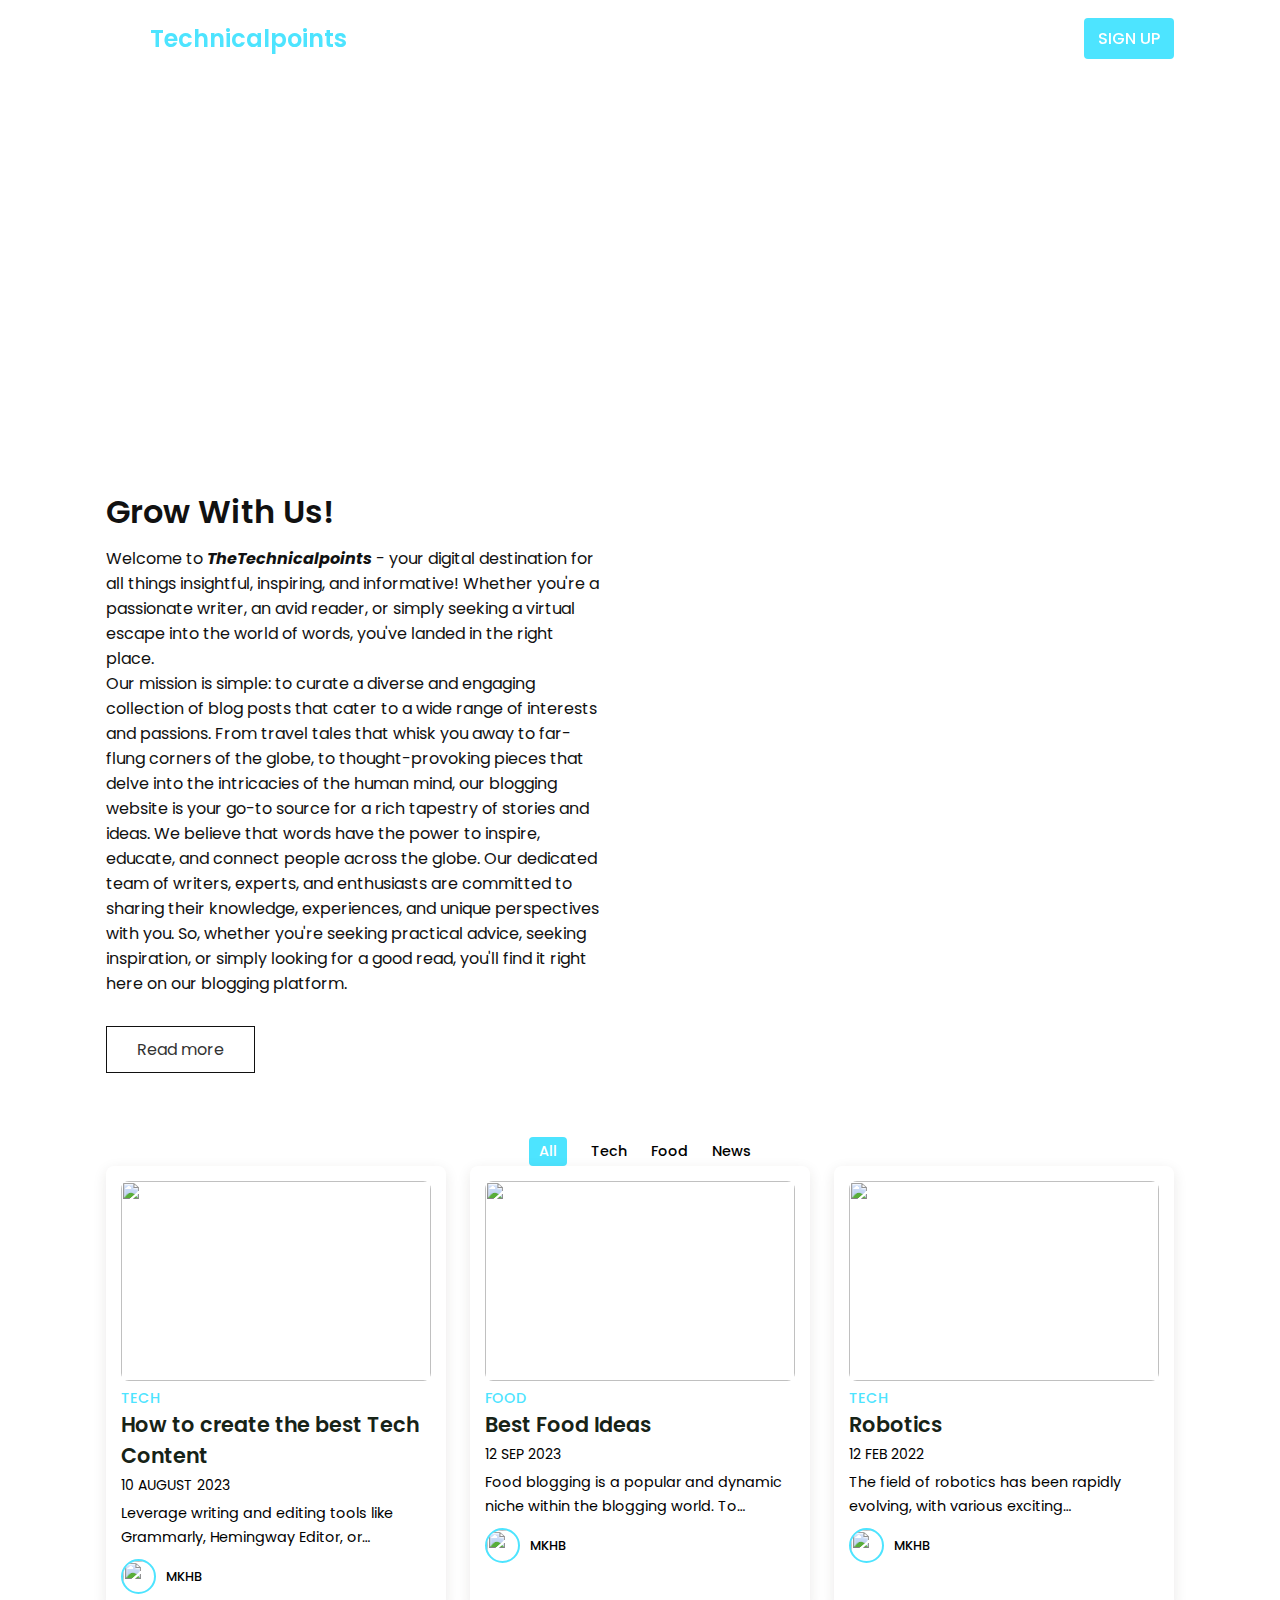
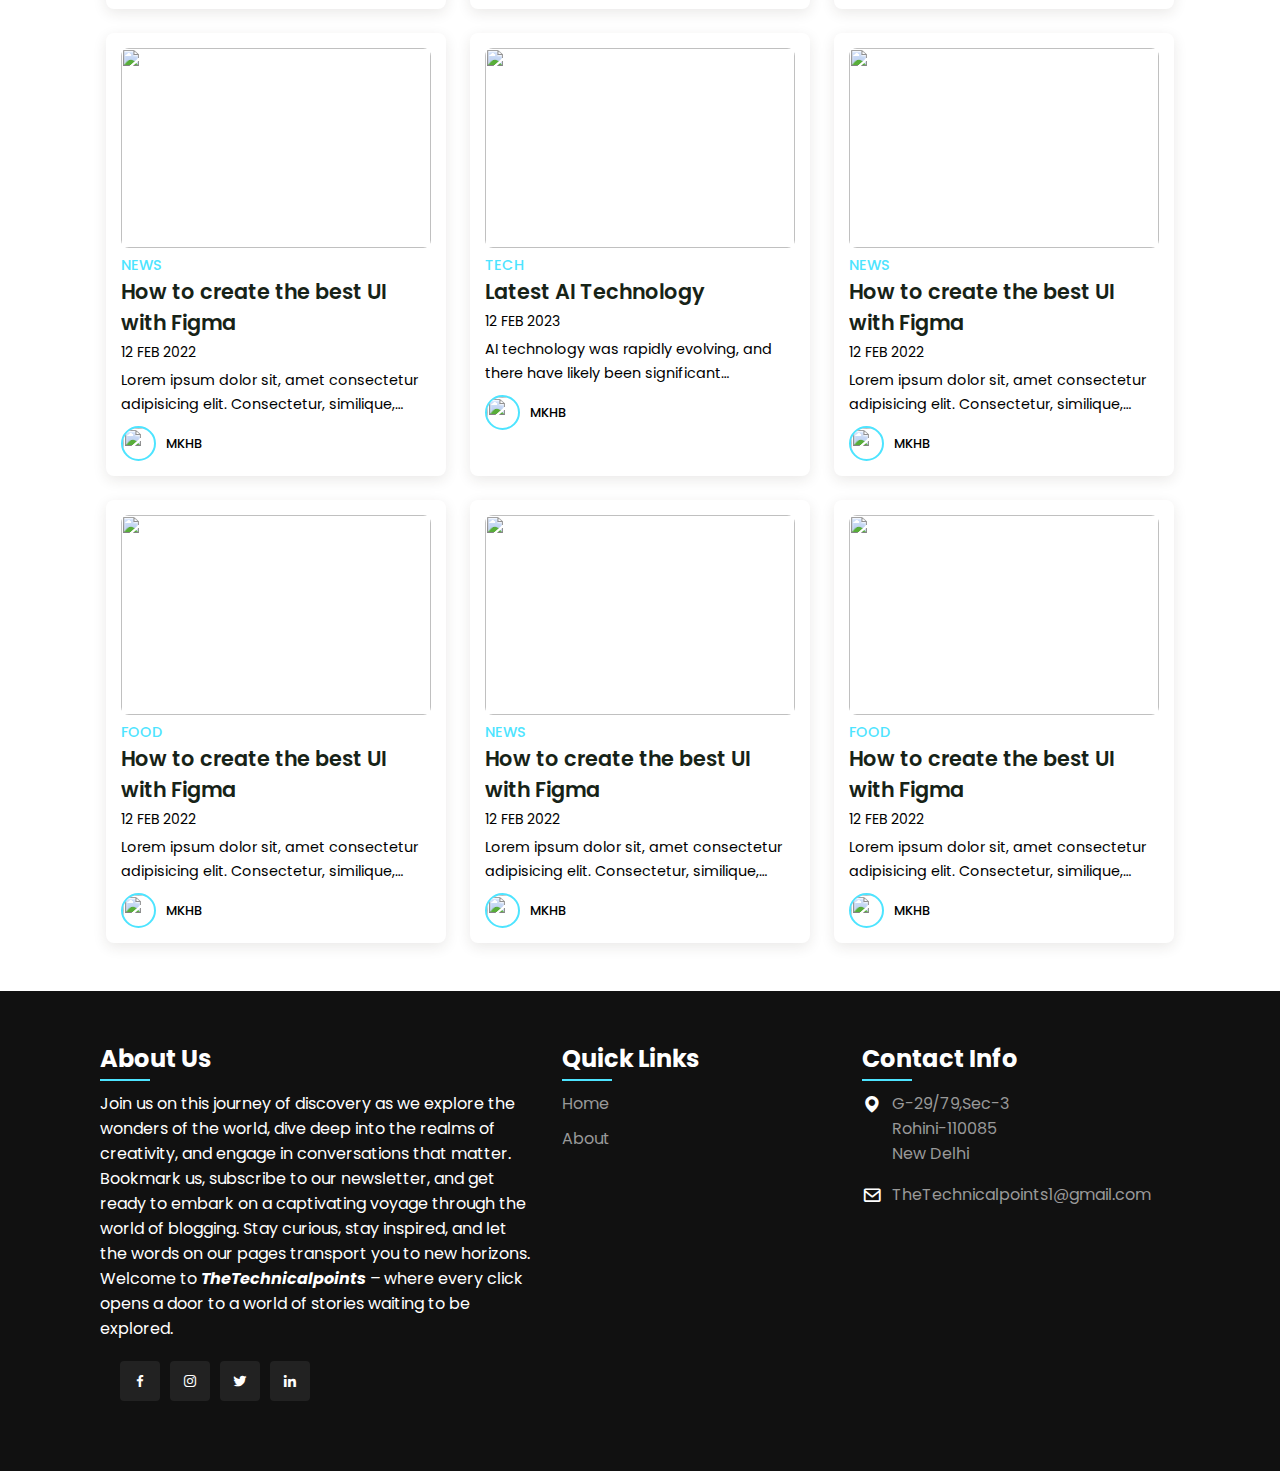
==== index.html @ 7bcdb361 "Add files via upload" ====
<!DOCTYPE html>
<html lang="en">
<head>
    <meta charset="UTF-8">
    <meta http-equiv="X-UA-Compatible" content="IE=edge">
    <meta name="viewport" content="width=device-width, initial-scale=1.0">
    <title>Blogging Platform</title>
    <!-- Box-icon -->
    <link href='https://unpkg.com/boxicons@2.1.4/css/boxicons.min.css' rel='stylesheet'>
    <link rel="stylesheet" href="style.css">
</head>
<body>
    <header>
        <div class="nav container">
            <a href="#" class="logo">The<span>Technicalpoints</span></a>
            <a href="file:///C:/Users/welcome/Desktop/to%20do%20list/calculator/new%201.html" class="login">Sign Up</a>
        </div>
    </header>

    <section class="home" id="home">
        <div class="home-text container">
            <h2 class="home-title">Trend Blogger</h2>
            <span class="home-subtitle">Your source of great content</span>
        </div>
    </section>

    <section class="about container" id="about">
        <div class="contentBx">
            <h2 class="titleText">Grow With Us!</h2>
            <p class="title-text">
                Welcome to <b><i>TheTechnicalpoints</i></b> - your digital destination for all things insightful, inspiring, and informative! Whether you're a passionate writer, an avid reader, or simply seeking a virtual escape into the world of words, you've landed in the right place.

<br>Our mission is simple: to curate a diverse and engaging collection of blog posts that cater to a wide range of interests and passions. From travel tales that whisk you away to far-flung corners of the globe, to thought-provoking pieces that delve into the intricacies of the human mind, our blogging website is your go-to source for a rich tapestry of stories and ideas.

We believe that words have the power to inspire, educate, and connect people across the globe. Our dedicated team of writers, experts, and enthusiasts are committed to sharing their knowledge, experiences, and unique perspectives with you. So, whether you're seeking practical advice, seeking inspiration, or simply looking for a good read, you'll find it right here on our blogging platform.

            </p>
            <a href="#" class="btn2">Read more</a>
        </div>
        <div class="imgBx">
            <img src="C:\Users\welcome\Downloads\back.jpg" alt="" class="fitBg">
        </div>
    </section>

    <div class="post-filter container">
        <span class="filter-item active-filter" data-filter="all">All</span>
        <span class="filter-item" data-filter="tech">Tech</span>
        <span class="filter-item" data-filter="food">Food</span>
        <span class="filter-item" data-filter="news">News</span>
    </div>
    
    <div class="post container">
        <!-- Post 1 -->
        <div class="post-box tech">
            <img src="C:\Users\welcome\Downloads\img1.1.jpg" alt="" class="post-img">
            <h2 class="category">Tech</h2>
            <a href="#" class="post-title">How to create the best Tech Content</a>
            <span class="post-date">10 August 2023</span>
            <p class="post-description">Leverage writing and editing tools like Grammarly, Hemingway Editor, or ProWritingAid to improve the quality and readability of your content. These tools can help you catch grammar and spelling errors and offer style suggestions.</p>
            <div class="profile">
                <img src="C:\Users\welcome\Downloads\testi1.jpg" alt="" class="profile-img">
                <span class="profile-name">MKHB</span>
            </div>
        </div>
        <!-- Post 2 -->
        <div class="post-box food">
            <img src="C:\Users\welcome\Downloads\img2.jpg" alt="" class="post-img">
            <h2 class="category">Food</h2>
            <a href="#" class="post-title">Best Food Ideas</a>
            <span class="post-date">12 sep 2023</span>
            <p class="post-description">Food blogging is a popular and dynamic niche within the blogging world. To succeed in food blogging, it's important to combine your passion for food with effective content creation and promotion strategies. </p>
            <div class="profile">
                <img src="C:\Users\welcome\Downloads\testi1.jpg" alt="" class="profile-img">
                <span class="profile-name">MKHB</span>
            </div>
        </div>
        <!-- Post 3 -->
        <div class="post-box tech">
            <img src="C:\Users\welcome\Downloads\img3.jpg" alt="" class="post-img">
            <h2 class="category">Tech</h2>
            <a href="#" class="post-title">Robotics</a>
            <span class="post-date">12 Feb 2022</span>
            <p class="post-description">The field of robotics has been rapidly evolving, with various exciting developments and trends.</p>
            <div class="profile">
                <img src="C:\Users\welcome\Downloads\testi1.jpg" alt="" class="profile-img">
                <span class="profile-name">MKHB</span>
            </div>
        </div>
        <!-- Post 4 -->
        <div class="post-box news">
            <img src="C:\Users\welcome\Downloads\img4.jpg" alt="" class="post-img">
            <h2 class="category">News</h2>
            <a href="#" class="post-title">How to create the best UI with Figma</a>
            <span class="post-date">12 Feb 2022</span>
            <p class="post-description">Lorem ipsum dolor sit, amet consectetur adipisicing elit. Consectetur, similique, rerum excepturi harum, vitae facilis corrupti vel modi debitis est perferendis aut quasi ea unde repudiandae iste architecto. Corporis, voluptates.</p>
            <div class="profile">
                <img src="C:\Users\welcome\Downloads\testi1.jpg" alt="" class="profile-img">
                <span class="profile-name">MKHB</span>
            </div>
        </div>
        <!-- Post 5 -->
        <div class="post-box tech">
            <img src="C:\Users\welcome\Downloads\img5.jpg" alt="" class="post-img">
            <h2 class="category">Tech</h2>
            <a href="#" class="post-title">Latest AI Technology</a>
            <span class="post-date">12 Feb 2023</span>
            <p class="post-description">AI technology was rapidly evolving, and there have likely been significant advancements since then. Here are some trends and areas of focus in AI technology that were prominent at that time, and which may continue to be relevant in the latest developments</p>
            <div class="profile">
                <img src="C:\Users\welcome\Downloads\testi1.jpg" alt="" class="profile-img">
                <span class="profile-name">MKHB</span>
            </div>
        </div>
        <!-- Post 6 -->
        <div class="post-box news">
            <img src="C:\Users\welcome\Downloads\img9.jpg" alt="" class="post-img">
            <h2 class="category">News</h2>
            <a href="#" class="post-title">How to create the best UI with Figma</a>
            <span class="post-date">12 Feb 2022</span>
            <p class="post-description">Lorem ipsum dolor sit, amet consectetur adipisicing elit. Consectetur, similique, rerum excepturi harum, vitae facilis corrupti vel modi debitis est perferendis aut quasi ea unde repudiandae iste architecto. Corporis, voluptates.</p>
            <div class="profile">
                <img src="C:\Users\welcome\Downloads\testi1.jpg" alt="" class="profile-img">
                <span class="profile-name">MKHB</span>
            </div>
        </div>
        <!-- Post 7 -->
        <div class="post-box food">
            <img src="C:\Users\welcome\Downloads\food.jpg" alt="" class="post-img">
            <h2 class="category">Food</h2>
            <a href="#" class="post-title">How to create the best UI with Figma</a>
            <span class="post-date">12 Feb 2022</span>
            <p class="post-description">Lorem ipsum dolor sit, amet consectetur adipisicing elit. Consectetur, similique, rerum excepturi harum, vitae facilis corrupti vel modi debitis est perferendis aut quasi ea unde repudiandae iste architecto. Corporis, voluptates.</p>
            <div class="profile">
                <img src="C:\Users\welcome\Downloads\testi1.jpg" alt="" class="profile-img">
                <span class="profile-name">MKHB</span>
            </div>
        </div>
        <!-- Post 1 -->
        <div class="post-box news">
            <img src="C:\Users\welcome\Downloads\news.jpg" alt="" class="post-img">
            <h2 class="category">News</h2>
            <a href="#" class="post-title">How to create the best UI with Figma</a>
            <span class="post-date">12 Feb 2022</span>
            <p class="post-description">Lorem ipsum dolor sit, amet consectetur adipisicing elit. Consectetur, similique, rerum excepturi harum, vitae facilis corrupti vel modi debitis est perferendis aut quasi ea unde repudiandae iste architecto. Corporis, voluptates.</p>
            <div class="profile">
                <img src="C:\Users\welcome\Downloads\testi1.jpg" alt="" class="profile-img">
                <span class="profile-name">MKHB</span>
            </div>
        </div>
        <!-- Post 9 -->
        <div class="post-box food">
            <img src="C:\Users\welcome\Downloads\img10.jpg" alt="" class="post-img">
            <h2 class="category">Food</h2>
            <a href="#" class="post-title">How to create the best UI with Figma</a>
            <span class="post-date">12 Feb 2022</span>
            <p class="post-description">Lorem ipsum dolor sit, amet consectetur adipisicing elit. Consectetur, similique, rerum excepturi harum, vitae facilis corrupti vel modi debitis est perferendis aut quasi ea unde repudiandae iste architecto. Corporis, voluptates.</p>
            <div class="profile">
                <img src="C:\Users\welcome\Downloads\testi1.jpg" alt="" class="profile-img">
                <span class="profile-name">MKHB</span>
            </div>
        </div>
    </div>

    <footer>
        <div class="footer-container">
            <div class="sec aboutus">
                <h2>About Us</h2>
                <p>Join us on this journey of discovery as we explore the wonders of the world, dive deep into the realms of creativity, and engage in conversations that matter. Bookmark us, subscribe to our newsletter, and get ready to embark on a captivating voyage through the world of blogging.

Stay curious, stay inspired, and let the words on our pages transport you to new horizons. Welcome to <b><i>TheTechnicalpoints</i></b> – where every click opens a door to a world of stories waiting to be explored.</p>
                <ul class="sci">
                    <li><a href="#"><i class="bx bxl-facebook"></i></a></li>
                    <li><a href="#"><i class="bx bxl-instagram"></i></a></li>
                    <li><a href="#"><i class="bx bxl-twitter"></i></a></li>
                    <li><a href="#"><i class="bx bxl-linkedin"></i></a></li>
                </ul>
            </div>
            <div class="sec quicklinks">
                <h2>Quick Links</h2>
                <ul>
                    <li><a href="#">Home</a></li>
                    <li><a href="#">About</a></li>
                </ul>
            </div>
            <div class="sec contactBx">
                <h2>Contact Info</h2>
                <ul class="info">
                    <li>
                        <span><i class='bx bxs-map'></i></span>
                        <span>G-29/79,Sec-3 <br> Rohini-110085 <br> New Delhi</span>
                    </li>
                    <li>
                        <span><i class='bx bx-envelope' ></i></span>
                        <p><a href="mailto:TheTechnicalpoints1@gmail.com">TheTechnicalpoints1@gmail.com</a></p>
                    </li>
                </ul>
            </div>
        </div>
    </footer>

    <script src="https://cdnjs.cloudflare.com/ajax/libs/jquery/3.6.1/jquery.min.js" integrity="sha512-aVKKRRi/Q/YV+4mjoKBsE4x3H+BkegoM/em46NNlCqNTmUYADjBbeNefNxYV7giUp0VxICtqdrbqU7iVaeZNXA==" crossorigin="anonymous" referrerpolicy="no-referrer"></script>
    <script src="main.js"></script>
</body>
</html>
---- style.css ----
@import url('https://fonts.googleapis.com/css2?family=Poppins:ital,wght@0,600;0,700;1,400&display=swap');
*{
    font-family: 'Poppins', sans-serif;
    margin: 0;
    padding: 0;
    scroll-behavior: smooth;
    scroll-padding-top: 2rem;
    box-sizing: border-box;
}

/* root values */
:root{
    --container-color: #1a1e21;
    --second-color: rgba(77, 228, 255);
    --text-color: #172317;
    --bg-color: #fff;
}

::selection{
    color: var(--bg-color);
    background: var(--second-color);
}

a{
    text-decoration: none;
}

li{
    list-style: none;
}

img{
    width: 100%;
}

section{
    padding: 3rem 0 2rem;
}

.container{
    max-width: 1068px;
    margin: auto;
    width: 100%;
}

a{
    color: #fff;
}

/* Header */
header{
    position: fixed;
    top: 0;
    left: 0;
    width: 100%;
    z-index: 200;
}

header.shadow{
    background: var(--bg-color);
    box-shadow: 0 1px 4px hsl(0 4% 14% / 10%);
    transition: .5s;
}

header.shadow .logo{
    color: var(--text-color);
}

.nav{
    display: flex;
    align-items: center;
    justify-content: space-between;
    padding: 18px 0;
}

.logo{
    font-size: 1.5rem;
    font-weight: 600;
    color: var(--bg-color);
}

.logo span{
    color: var(--second-color);
}

.login{
    padding: 8px 14px;
    text-transform: uppercase;
    font-weight: 500;
    border-radius: 4px;
    background: var(--second-color);
    color: var(--bg-color);
}

.login:hover{
    background: hsl(199, 98%, 56%);
    transition: .5s;
}

.home{
    width: 100%;
    min-height: 440px;
    background: url("file:///C:/Users/welcome/Downloads/banner2.png");
    display: grid;
    justify-content: center;
    align-items: center;
}

.home-text{
    color: var(--bg-color);
    text-align: center;
}

.home-title{
    font-size: 3.5rem;
}

.home-subtitle{
    font-size: 1rem;
    font-weight: 400;
}

.about{
    position: relative;
    width: 100%;
    display: flex !important;
    justify-content: center;
    align-items: center;
}

.about .contentBx{
    max-width: 50%;
    width: 50%;
    text-align: left;
    padding-right: 40px;
}

.titleText{
    font-weight: 600;
    color: #111;
    font-size: 2rem;
    margin-bottom: 10px;
}

.title-text{
    color: #111;
    font-size: 1em;
}

.about .imgBx{
    position: relative;
    min-width: 50%;
    width: 50%;
    min-height: 500px;
}

.btn2{
    position: relative;
    display: inline-block;
    margin-top: 30px;
    padding: 10px 30px;
    background: #fff;
    border: .8px solid #111;
    color: #333;
    text-decoration: none;
    transition: 0.5s;
}

.btn2:hover{
    background-color: var(--second-color);
    border: none;
    color: #fff;
}

.post-filter{
    display: flex;
    justify-content: center;
    align-items: center;
    column-gap: 1.5rem;
    margin-top: 2rem !important;
}

.filter-item{
    font-size: 0.9rem;
    font-weight: 500;
    cursor: pointer;
}

.active-filter{
    background: var(--second-color);
    color: var(--bg-color);
    padding: 4px 10px;
    border-radius: 4px;
}

.post{
    display: grid;
    grid-template-columns: repeat(auto-fit, minmax(280px, auto));
    justify-content: center;
    gap: 1.5rem;
}

.post-box{
    background: var(--bg-color);
    box-shadow: 0 4px 14px hsl(35deg 25% 15% / 10%);
    padding: 15px;
    border-radius: 0.5rem;
}

.post-img{
    width: 100%;
    height: 200px;
    object-fit: cover;
    object-position: center;
    border-radius: 0.5rem;
}

.category{
    font-size: 0.9rem;
    font-weight: 500;
    text-transform: uppercase;
    color: var(--second-color);
}

.post-title{
    font-size: 1.3rem;
    font-weight: 600;
    color: var(--text-color);
    display: -webkit-box;
    -webkit-line-clamp: 2;
    -webkit-box-orient: vertical;
    overflow: hidden;
}

.post-date{
    display: flex;
    font-size: 0.875rem;
    text-transform: uppercase;
    margin-top: 4px;
    font-weight: 400;
}

.post-description{
    font-size: 0.9rem;
    line-height: 1.5rem;
    margin: 5px 0 10px;
    display: -webkit-box;
    -webkit-line-clamp: 2;
    -webkit-box-orient: vertical;
    overflow: hidden;
}

.profile{
    display: flex;
    align-items: center;
    gap: 10px;
}

.profile-img{
    width: 35px;
    height: 35px;
    border-radius: 50%;
    object-fit: cover;
    object-position: center;
    border: 2px solid var(--second-color);
}

.profile-name{
    font-size: .8rem;
    font-weight: 500;
}

footer{
    position: relative;
    width: 100%;
    height: auto;
    padding: 50px 100px;
    margin-top: 3rem;
    background: #111;
    display: flex;
    font-family: sans-serif;
    justify-content: space-between;
}

.footer-container{
    display: flex;
    justify-content: space-between;
    flex-wrap: wrap;
    flex-direction: row;
}

.footer-container .sec{
    margin-right: 30px;
}

.footer-container .sec.aboutus{
    width: 40%;
}

.footer-container h2{
    position: relative;
    color: #fff;
    margin-bottom: 15px;
}

.footer-container h2::before{
    content: '';
    position: absolute;
    bottom: -5px;
    left: 0;
    width: 50px;
    height: 2px;
    background: rgb(77, 228, 255);
}

footer p{
    color: #fff;
}

.sci{
    margin: 20px;
    display: flex;
}

.sci li{
    list-style: none;
}

.sci li a{
    display: inline-block;
    width: 40px;
    height: 40px;
    background: #222;
    display: flex;
    justify-content: center;
    align-items: center;
    margin-right: 10px;
    text-decoration: none;
    border-radius: 4px;
    transition: .5s;
}

.sci li a:hover{
    background: rgb(77, 228, 255);
}

.sci i a .bx{
    color: #fff;
    font-size: 20px;
}

.quicklinks{
    position: relative;
    width: 25%;
}

.quicklinks ul li{
    list-style: none;
}

.quicklinks ul li a{
    color: #999;
    text-decoration: none;
    margin-bottom: 10px;
    display: inline-block;
    transition: .3s;
}

.quicklinks ul li a:hover{
    color: #fff;
}

.footer-container .contactBx{
    width: calc(35% - 60px);
    margin-right: 0 !important;
}

.contactBx .info{
    position: relative;
}

.contactBx .info li{
    display: flex !important;
    margin-bottom: 16px;
}

.contactBx .info li span:nth-child(1){
    color: #fff;
    font-size: 20px;
    margin-right: 10px;
}

.contactBx .info li span{
    color: #999;
}

.contactBx .info li a{
    color: #999;
    text-decoration: none;
    transition: .5s;
}

.contactBx .info li a:hover{
    color: #fff;
}

@media (max-width: 1060px){
    .container{
        margin: 0 auto;
        width: 95%;
    }

    .home-text{
        width: 100%
    }
}

@media (max-width: 768px){
    .nav{
        padding: 10px 0;
    }

    section{
        padding: 2rem 0 !important;
    }

    .header-content{
        margin-top: 3rem !important;
    }

    .home{
        min-height: 380px;
    }

    .home-title{
        font-size: 3rem;
    }

    .header-title{
        font-size: 2rem;
    }

    .header-img{
        height: 370px;
    }

    .about{
        flex-direction: column;
    }

    .about .contentBx{
        min-width: 100%;
        width: 100%;
        text-align: center;
        padding-right: 0px;
    }

    .about .contentBx,
    .about .imgBx{
        min-width: 100%;
        width: 100%;
        padding-right: 0px;
        text-align: center;
    }

    .about .imgBx{
        min-height: 250px;
    }

    .btn2{
        margin-bottom: 30px;
    }

    .post-header{
        height: 435px;
    }

    .post-header{
        margin-top: 9rem !important;
    }
}

@media (max-width: 570px){
    .post-header{
        height: 390px;
    }

    .header-title{
        width: 100%;
    }

    .header-img{
        height: 340px;
    }
}

@media (max-width: 396px){
    .home-title{
        font-size: 2rem;
    }

    .home-subtitle{
        font-size: 0.9rem;
    }

    .home{
        min-height: 300px;
    }

    .post-box{
        padding: 10px;
    }

    .header-title{
        font-size: 1.4rem;
    }

    .header-img{
        height: 240px;
    }

    .post-header{
        height: 335px;
    }

    .header-img{
        height: 340px;
    }
}

/* Footer Media Query */
@media (max-width: 991px){
    footer{
        padding: 40px;
        font-size: 20px;
    }

    footer .footer-container{
        flex-direction: column;
    }

    footer .footer-container .sec{
        margin-right: 0;
        margin-bottom: 40px;
    }

    footer .footer-container .sec.aboutus{
        width: 100% !important;
    }

    footer .footer-container .quicklinks{
        width: 100%;
    }

    footer .footer-container .contactBx{
        width: 100%;
    }
}
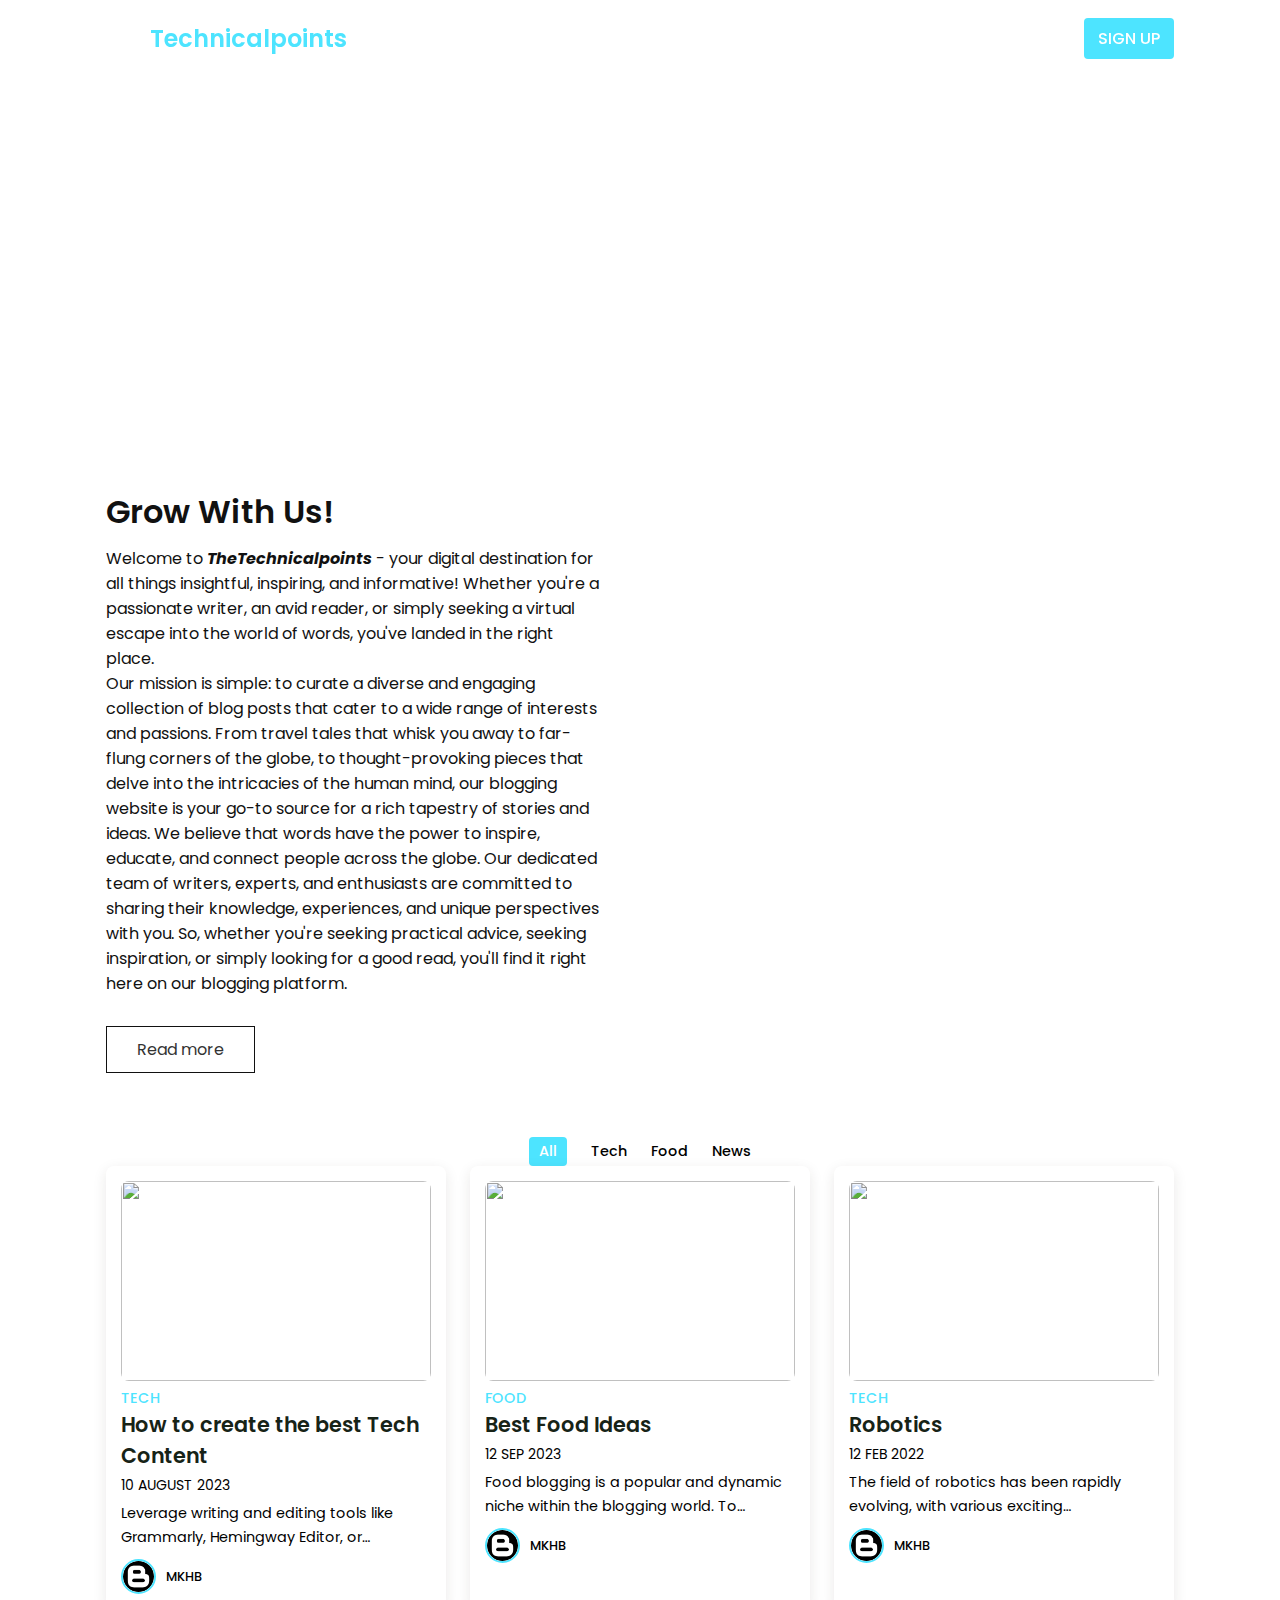
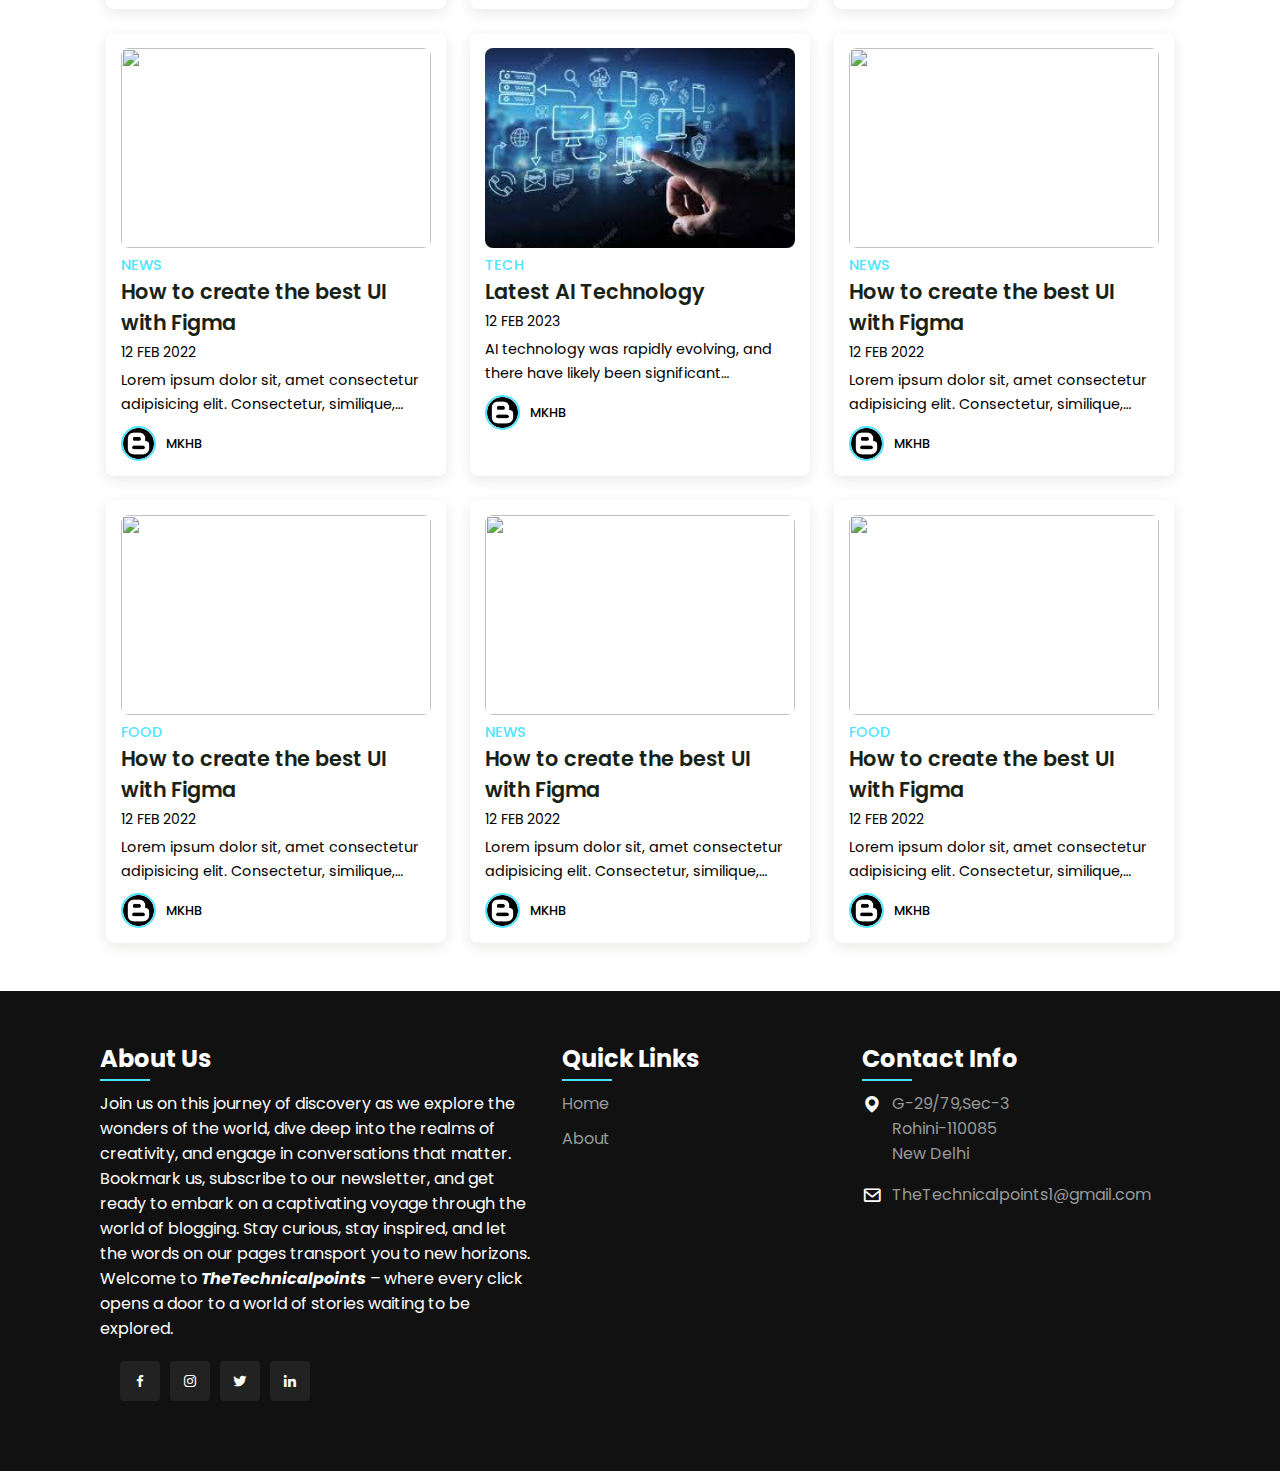
==== commit c8eb664f: "Update index.html" ====
--- a/index.html
+++ b/index.html
@@ -38,7 +38,7 @@
             <a href="#" class="btn2">Read more</a>
         </div>
         <div class="imgBx">
-            <img src="C:\Users\welcome\Downloads\back.jpg" alt="" class="fitBg">
+            <img src="https://media-www.sqspcdn.com/images/pages/tour/blogs/hero/foreground-desktop-750w.jpg" alt="" class="fitBg">
         </div>
     </section>
 
@@ -52,109 +52,109 @@
     <div class="post container">
         <!-- Post 1 -->
         <div class="post-box tech">
-            <img src="C:\Users\welcome\Downloads\img1.1.jpg" alt="" class="post-img">
+            <img src="https://blog.bit.ai/wp-content/uploads/2020/01/screenshot-ww.9to5mac.com-2020.01.07-11_01_16-1.jpg" alt="" class="post-img">
             <h2 class="category">Tech</h2>
             <a href="#" class="post-title">How to create the best Tech Content</a>
             <span class="post-date">10 August 2023</span>
             <p class="post-description">Leverage writing and editing tools like Grammarly, Hemingway Editor, or ProWritingAid to improve the quality and readability of your content. These tools can help you catch grammar and spelling errors and offer style suggestions.</p>
             <div class="profile">
-                <img src="C:\Users\welcome\Downloads\testi1.jpg" alt="" class="profile-img">
+                <img src="[data-uri]" alt="" class="profile-img">
                 <span class="profile-name">MKHB</span>
             </div>
         </div>
         <!-- Post 2 -->
         <div class="post-box food">
-            <img src="C:\Users\welcome\Downloads\img2.jpg" alt="" class="post-img">
+            <img src="https://img.sndimg.com/food/image/upload/f_auto,c_thumb,q_55,w_1050,ar_16:9/v1/img/recipes/24/25/3/l3Fx6AnTcGOjhwYNhggo_0S9A9332.jpg" alt="" class="post-img">
             <h2 class="category">Food</h2>
             <a href="#" class="post-title">Best Food Ideas</a>
             <span class="post-date">12 sep 2023</span>
             <p class="post-description">Food blogging is a popular and dynamic niche within the blogging world. To succeed in food blogging, it's important to combine your passion for food with effective content creation and promotion strategies. </p>
             <div class="profile">
-                <img src="C:\Users\welcome\Downloads\testi1.jpg" alt="" class="profile-img">
+                <img src="[data-uri]" alt="" class="profile-img">
                 <span class="profile-name">MKHB</span>
             </div>
         </div>
         <!-- Post 3 -->
         <div class="post-box tech">
-            <img src="C:\Users\welcome\Downloads\img3.jpg" alt="" class="post-img">
+            <img src="https://media.designrush.com/articles/1659/conversions/_1527209678_645_Best-Tech-Website-Designs-details.jpg" alt="" class="post-img">
             <h2 class="category">Tech</h2>
             <a href="#" class="post-title">Robotics</a>
             <span class="post-date">12 Feb 2022</span>
             <p class="post-description">The field of robotics has been rapidly evolving, with various exciting developments and trends.</p>
             <div class="profile">
-                <img src="C:\Users\welcome\Downloads\testi1.jpg" alt="" class="profile-img">
+                <img src="[data-uri]" alt="" class="profile-img">
                 <span class="profile-name">MKHB</span>
             </div>
         </div>
         <!-- Post 4 -->
         <div class="post-box news">
-            <img src="C:\Users\welcome\Downloads\img4.jpg" alt="" class="post-img">
+            <img src="https://images.unsplash.com/photo-1572949645841-094f3a9c4c94?ixlib=rb-4.0.3&ixid=M3wxMjA3fDB8MHxzZWFyY2h8NXx8bmV3c3xlbnwwfHwwfHx8MA%3D%3D&auto=format&fit=crop&w=500&q=60" alt="" class="post-img">
             <h2 class="category">News</h2>
             <a href="#" class="post-title">How to create the best UI with Figma</a>
             <span class="post-date">12 Feb 2022</span>
             <p class="post-description">Lorem ipsum dolor sit, amet consectetur adipisicing elit. Consectetur, similique, rerum excepturi harum, vitae facilis corrupti vel modi debitis est perferendis aut quasi ea unde repudiandae iste architecto. Corporis, voluptates.</p>
             <div class="profile">
-                <img src="C:\Users\welcome\Downloads\testi1.jpg" alt="" class="profile-img">
+                <img src="[data-uri]" alt="" class="profile-img">
                 <span class="profile-name">MKHB</span>
             </div>
         </div>
         <!-- Post 5 -->
         <div class="post-box tech">
-            <img src="C:\Users\welcome\Downloads\img5.jpg" alt="" class="post-img">
+            <img src="[data-uri]" alt="" class="post-img">
             <h2 class="category">Tech</h2>
             <a href="#" class="post-title">Latest AI Technology</a>
             <span class="post-date">12 Feb 2023</span>
             <p class="post-description">AI technology was rapidly evolving, and there have likely been significant advancements since then. Here are some trends and areas of focus in AI technology that were prominent at that time, and which may continue to be relevant in the latest developments</p>
             <div class="profile">
-                <img src="C:\Users\welcome\Downloads\testi1.jpg" alt="" class="profile-img">
+                <img src="[data-uri]" alt="" class="profile-img">
                 <span class="profile-name">MKHB</span>
             </div>
         </div>
         <!-- Post 6 -->
         <div class="post-box news">
-            <img src="C:\Users\welcome\Downloads\img9.jpg" alt="" class="post-img">
+            <img src="https://encrypted-tbn0.gstatic.com/images?q=tbn:ANd9GcT_e23zSg0d8FKGWFLKZVXBW_PKNo_SfhlDLA&usqp=CAU" alt="" class="post-img">
             <h2 class="category">News</h2>
             <a href="#" class="post-title">How to create the best UI with Figma</a>
             <span class="post-date">12 Feb 2022</span>
             <p class="post-description">Lorem ipsum dolor sit, amet consectetur adipisicing elit. Consectetur, similique, rerum excepturi harum, vitae facilis corrupti vel modi debitis est perferendis aut quasi ea unde repudiandae iste architecto. Corporis, voluptates.</p>
             <div class="profile">
-                <img src="C:\Users\welcome\Downloads\testi1.jpg" alt="" class="profile-img">
+                <img src="[data-uri]" alt="" class="profile-img">
                 <span class="profile-name">MKHB</span>
             </div>
         </div>
         <!-- Post 7 -->
         <div class="post-box food">
-            <img src="C:\Users\welcome\Downloads\food.jpg" alt="" class="post-img">
+            <img src="https://i0.wp.com/post.healthline.com/wp-content/uploads/2020/07/1296x728-header.jpg?w=1155&h=1528" alt="" class="post-img">
             <h2 class="category">Food</h2>
             <a href="#" class="post-title">How to create the best UI with Figma</a>
             <span class="post-date">12 Feb 2022</span>
             <p class="post-description">Lorem ipsum dolor sit, amet consectetur adipisicing elit. Consectetur, similique, rerum excepturi harum, vitae facilis corrupti vel modi debitis est perferendis aut quasi ea unde repudiandae iste architecto. Corporis, voluptates.</p>
             <div class="profile">
-                <img src="C:\Users\welcome\Downloads\testi1.jpg" alt="" class="profile-img">
+                <img src="[data-uri]" alt="" class="profile-img">
                 <span class="profile-name">MKHB</span>
             </div>
         </div>
         <!-- Post 1 -->
         <div class="post-box news">
-            <img src="C:\Users\welcome\Downloads\news.jpg" alt="" class="post-img">
+            <img src="https://thumbs.dreamstime.com/b/news-woodn-dice-depicting-letters-bundle-small-newspapers-leaning-left-dice-34802664.jpg" alt="" class="post-img">
             <h2 class="category">News</h2>
             <a href="#" class="post-title">How to create the best UI with Figma</a>
             <span class="post-date">12 Feb 2022</span>
             <p class="post-description">Lorem ipsum dolor sit, amet consectetur adipisicing elit. Consectetur, similique, rerum excepturi harum, vitae facilis corrupti vel modi debitis est perferendis aut quasi ea unde repudiandae iste architecto. Corporis, voluptates.</p>
             <div class="profile">
-                <img src="C:\Users\welcome\Downloads\testi1.jpg" alt="" class="profile-img">
+                <img src="[data-uri]" alt="" class="profile-img">
                 <span class="profile-name">MKHB</span>
             </div>
         </div>
         <!-- Post 9 -->
         <div class="post-box food">
-            <img src="C:\Users\welcome\Downloads\img10.jpg" alt="" class="post-img">
+            <img src="https://encrypted-tbn0.gstatic.com/images?q=tbn:ANd9GcRSXZxM9oJMgCXnxPeMhjA_sSlUDyEF7IQw-Q&usqp=CAU" alt="" class="post-img">
             <h2 class="category">Food</h2>
             <a href="#" class="post-title">How to create the best UI with Figma</a>
             <span class="post-date">12 Feb 2022</span>
             <p class="post-description">Lorem ipsum dolor sit, amet consectetur adipisicing elit. Consectetur, similique, rerum excepturi harum, vitae facilis corrupti vel modi debitis est perferendis aut quasi ea unde repudiandae iste architecto. Corporis, voluptates.</p>
             <div class="profile">
-                <img src="C:\Users\welcome\Downloads\testi1.jpg" alt="" class="profile-img">
+                <img src="[data-uri]" alt="" class="profile-img">
                 <span class="profile-name">MKHB</span>
             </div>
         </div>
@@ -200,4 +200,4 @@
     <script src="https://cdnjs.cloudflare.com/ajax/libs/jquery/3.6.1/jquery.min.js" integrity="sha512-aVKKRRi/Q/YV+4mjoKBsE4x3H+BkegoM/em46NNlCqNTmUYADjBbeNefNxYV7giUp0VxICtqdrbqU7iVaeZNXA==" crossorigin="anonymous" referrerpolicy="no-referrer"></script>
     <script src="main.js"></script>
 </body>
-</html>+</html>
--- a/style.css
+++ b/style.css
@@ -100,7 +100,7 @@
 .home{
     width: 100%;
     min-height: 440px;
-    background: url("file:///C:/Users/welcome/Downloads/banner2.png");
+    background: url("https://yourimageshare.com/ib/lsxAbbCcxD.webp");
     display: grid;
     justify-content: center;
     align-items: center;
@@ -555,4 +555,4 @@
     footer .footer-container .contactBx{
         width: 100%;
     }
-}+}
